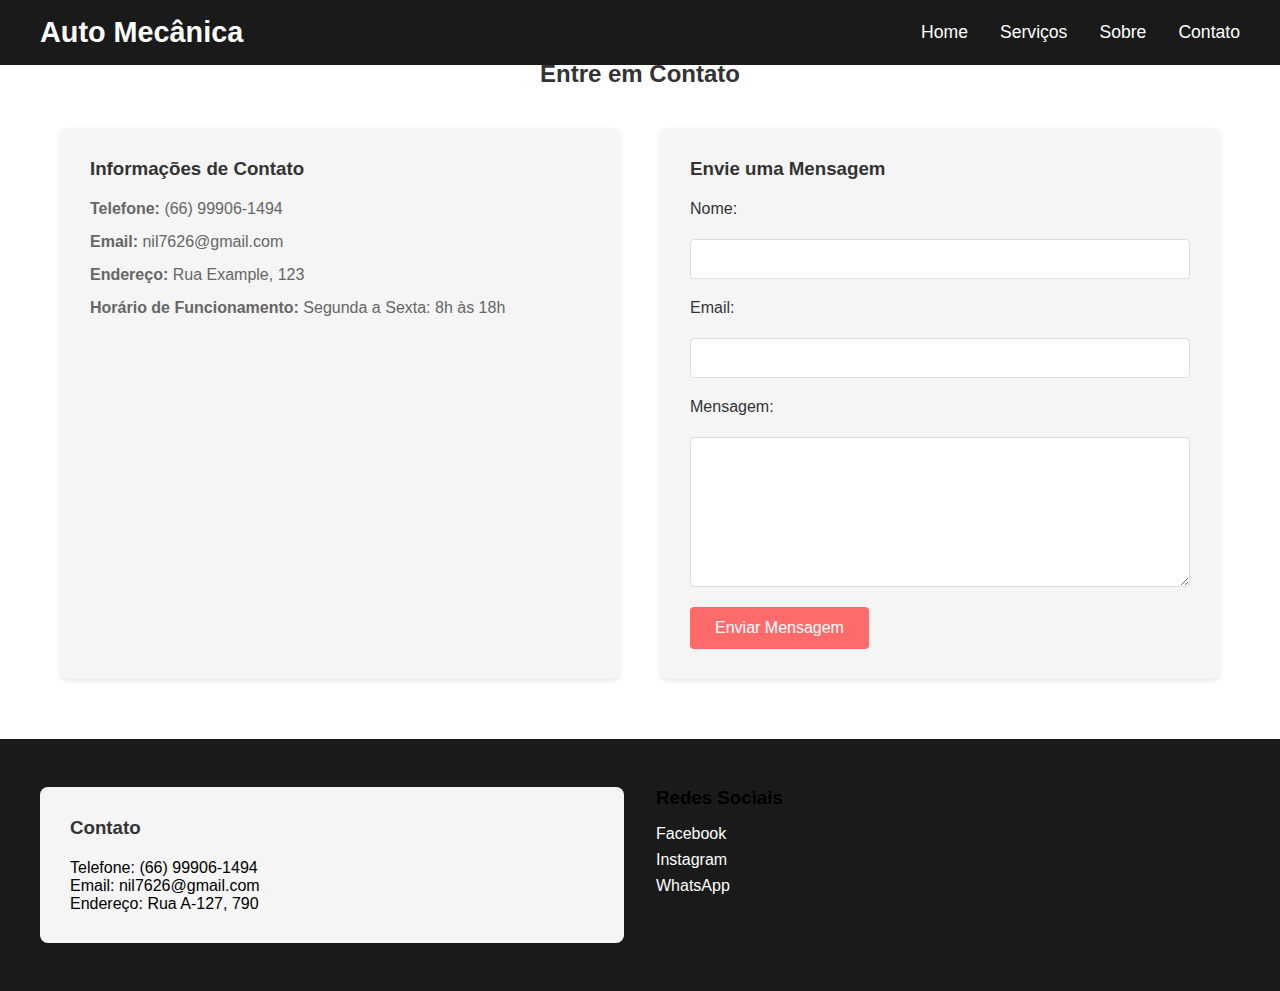
==== contato.html @ c89e90e8 "Add files via upload" ====
<!DOCTYPE html>
<html lang="pt-br">
<head>
    <meta charset="UTF-8">
    <meta name="viewport" content="width=device-width, initial-scale=1.0">
    <title>Contato - Auto Mecânica</title>
    <link rel="stylesheet" href="./index/index.css">
</head>
<body>
    <header>
        <nav>
            <div class="logo">
                <h1>Auto Mecânica</h1>
            </div>
            <ul class="nav-links">
                <li><a href="index.html#home">Home</a></li>
                <li><a href="index.html#servicos">Serviços</a></li>
                <li><a href="sobre.html">Sobre</a></li>
                <li><a href="contato.html">Contato</a></li>
            </ul>
        </nav>
    </header>

    <main>
        <section class="contact-section">
            <h2>Entre em Contato</h2>
            <div class="contact-container">
                <div class="contact-info">
                    <h3>Informações de Contato</h3>
                    <ul>
                        <li><strong>Telefone:</strong> (66) 99906-1494</li>
                        <li><strong>Email:</strong> nil7626@gmail.com</li>
                        <li><strong>Endereço:</strong> Rua Example, 123</li>
                        <li><strong>Horário de Funcionamento:</strong> Segunda a Sexta: 8h às 18h</li>
                    </ul>
                </div>
                
                <div class="contact-form">
                    <h3>Envie uma Mensagem</h3>
                    <form>
                        <div class="form-group">
                            <label for="nome">Nome:</label>
                            <input type="text" id="nome" name="nome" required>
                        </div>
                        <div class="form-group">
                            <label for="email">Email:</label>
                            <input type="email" id="email" name="email" required>
                        </div>
                        <div class="form-group">
                            <label for="mensagem">Mensagem:</label>
                            <textarea id="mensagem" name="mensagem" required></textarea>
                        </div>
                        <button type="submit" class="cta-button">Enviar Mensagem</button>
                    </form>
                </div>
            </div>
        </section>
    </main>

    <footer>
        <div class="footer-content">
            <div class="contact-info">
                <h3>Contato</h3>
                <p>Telefone: (66) 99906-1494</p>
                <p>Email: nil7626@gmail.com</p>
                <p>Endereço: Rua A-127, 790</p>
            </div>
            <div class="social-media">
                <h3>Redes Sociais</h3>
                <a href="#">Facebook</a>
                <a href="#">Instagram</a>
                <a href="#">WhatsApp</a>
            </div>
        </div>
    </footer>

    <script src="./index/index.js"></script>
</body>
</html>
---- index/index.css ----
* {
    margin: 0;
    padding: 0;
    box-sizing: border-box;
    font-family: Arial, sans-serif;
}

/* Header e Navegação */
header {
    background-color: #1a1a1a;
    padding: 1rem 2rem;
    position: fixed;
    width: 100%;
    top: 0;
    z-index: 1000;
}

nav {
    display: flex;
    justify-content: space-between;
    align-items: center;
    max-width: 1200px;
    margin: 0 auto;
}

.logo h1 {
    color: #ffffff;
    font-size: 1.8rem;
}

.nav-links {
    display: flex;
    list-style: none;
    gap: 2rem;
}

.nav-links a {
    color: #ffffff;
    text-decoration: none;
    font-size: 1.1rem;
    transition: color 0.3s;
}

.nav-links a:hover {
    color: #ff6b6b;
}

/* Seção Hero */
.hero {
    height: 100vh;
    background-image: linear-gradient(rgba(0,0,0,0.5), rgba(0,0,0,0.5)), url('path/to/hero-bg.jpg');
    background-size: cover;
    background-position: center;
    display: flex;
    align-items: center;
    justify-content: center;
    text-align: center;
    color: #ffffff;
    padding-top: 80px;
}

.hero-background {
    background-image: url('../images/oficina-mecanica.jpg');
    background-size: cover;
    background-position: center;
    background-repeat: no-repeat;
    position: relative;
    min-height: 500px;
}

.hero-content {
    position: relative;
    z-index: 1;
    color: white;
    text-shadow: 2px 2px 4px rgba(0, 0, 0, 0.5);
    padding: 2rem;
}

.hero-content h2 {
    font-size: 3rem;
    margin-bottom: 1rem;
}

.hero-content p {
    font-size: 1.5rem;
    margin-bottom: 2rem;
}

.cta-button {
    padding: 1rem 2rem;
    font-size: 1.2rem;
    background-color: #ff6b6b;
    color: white;
    border: none;
    border-radius: 5px;
    cursor: pointer;
    transition: background-color 0.3s;
}

.cta-button:hover {
    background-color: #ff5252;
}

/* Para criar um overlay escuro sobre a imagem para melhor legibilidade do texto */
.hero-background::before {
    content: '';
    position: absolute;
    top: 0;
    left: 0;
    width: 100%;
    height: 100%;
    background-color: rgba(0, 0, 0, 0.5);
}

/* Seção Serviços */
.services {
    padding: 5rem 2rem;
    background-color: #f5f5f5;
}

.services h2 {
    text-align: center;
    font-size: 2.5rem;
    margin-bottom: 3rem;
}

.services-grid {
    display: grid;
    grid-template-columns: repeat(auto-fit, minmax(300px, 1fr));
    gap: 2rem;
    max-width: 1200px;
    margin: 0 auto;
}

.service-card {
    background-color: white;
    padding: 2rem;
    border-radius: 10px;
    text-align: center;
    box-shadow: 0 2px 5px rgba(0,0,0,0.1);
}

.service-card img {
    width: 100%;
    height: 200px;
    object-fit: cover;
    border-radius: 5px;
    margin-bottom: 1rem;
}

.service-card h3 {
    font-size: 1.5rem;
    margin-bottom: 1rem;
}

/* Footer */
footer {
    background-color: #1a1a1a;
    color: black;
    padding: 3rem 2rem;
}

.footer-content {
    max-width: 1200px;
    margin: 0 auto;
    display: grid;
    grid-template-columns: repeat(auto-fit, minmax(250px, 1fr));
    gap: 2rem;
}

.contact-info h3,
.social-media h3 {
    margin-bottom: 1rem;
}

.social-media a {
    color: white;
    text-decoration: none;
    display: block;
    margin-bottom: 0.5rem;
}

/* Estilos para o formulário de agendamento */
.form-container {
    max-width: 800px;
    margin: 2rem auto;
    padding: 2rem;
}

.agendamento-form {
    display: flex;
    flex-direction: column;
    gap: 2rem;
}

.form-group {
    display: flex;
    flex-direction: column;
    gap: 1rem;
}

.form-group h3 {
    margin-bottom: 0.5rem;
    color: #333;
}

.agendamento-form input,
.agendamento-form select,
.agendamento-form textarea {
    padding: 0.8rem;
    border: 1px solid #ddd;
    border-radius: 4px;
    font-size: 1rem;
}

.agendamento-form textarea {
    resize: vertical;
}

.submit-button {
    background-color: #ff6b6b;
    color: white;
    padding: 1rem 2rem;
    border: none;
    border-radius: 4px;
    cursor: pointer;
    font-size: 1.1rem;
    transition: background-color 0.3s;
}

.submit-button:hover {
    background-color: #ff5252;
}

/* Estilos para a seção de contato */
.contact-section {
    padding: 60px 20px;
    max-width: 1200px;
    margin: 0 auto;
}

.contact-section h2 {
    text-align: center;
    margin-bottom: 40px;
    color: #333;
}

.contact-container {
    display: flex;
    justify-content: space-between;
    gap: 40px;
    flex-wrap: wrap;
}

.contact-info, .contact-form {
    flex: 1;
    min-width: 300px;
    background-color: #f5f5f5;
    padding: 30px;
    border-radius: 8px;
    box-shadow: 0 2px 5px rgba(0, 0, 0, 0.1);
}

.contact-info h3, .contact-form h3 {
    margin-bottom: 20px;
    color: #333;
}

.contact-info ul {
    list-style: none;
    padding: 0;
}

.contact-info ul li {
    margin-bottom: 15px;
    color: #666;
}

.form-group {
    margin-bottom: 20px;
}

.form-group label {
    display: block;
    margin-bottom: 5px;
    color: #333;
}

.form-group input,
.form-group textarea {
    width: 100%;
    padding: 10px;
    border: 1px solid #ddd;
    border-radius: 4px;
    font-size: 16px;
}

.form-group textarea {
    height: 150px;
    resize: vertical;
}

.cta-button {
    background-color: #ff6b6b;
    color: white;
    padding: 12px 25px;
    border: none;
    border-radius: 4px;
    cursor: pointer;
    font-size: 16px;
    transition: background-color 0.3s;
}

.cta-button:hover {
    background-color: #ff5252;
}

/* Responsividade */
@media (max-width: 768px) {
    .nav-links {
        display: none;
    }
    
    .hero-content h2 {
        font-size: 2rem;
    }
    
    .hero-content p {
        font-size: 1.2rem;
    }
    
    .form-container {
        padding: 1rem;
    }
    
    .contact-container {
        flex-direction: column;
    }
    
    .contact-info, .contact-form {
        width: 100%;
    }
}

/* Estilos para a página Sobre */
.about-section {
    padding: 120px 20px 60px;
    max-width: 1200px;
    margin: 0 auto;
}

.about-header {
    text-align: center;
    margin-bottom: 50px;
}

.about-header h2 {
    font-size: 2.5rem;
    color: #333;
    margin-bottom: 20px;
}

.about-header p {
    font-size: 1.2rem;
    color: #666;
    max-width: 800px;
    margin: 0 auto;
}

.about-content {
    display: grid;
    grid-template-columns: repeat(auto-fit, minmax(300px, 1fr));
    gap: 40px;
    margin-top: 50px;
}

.about-card {
    background-color: #fff;
    padding: 30px;
    border-radius: 10px;
    box-shadow: 0 3px 10px rgba(0, 0, 0, 0.1);
    transition: transform 0.3s ease;
}

.about-card:hover {
    transform: translateY(-5px);
}

.about-card h3 {
    font-size: 1.8rem;
    color: #333;
    margin-bottom: 20px;
}

.about-card p {
    color: #666;
    line-height: 1.6;
}

.team-section {
    padding: 60px 20px;
    background-color: #f5f5f5;
}

.team-header {
    text-align: center;
    margin-bottom: 50px;
}

.team-header h2 {
    font-size: 2.5rem;
    color: #333;
    margin-bottom: 20px;
}

.team-grid {
    display: grid;
    grid-template-columns: repeat(auto-fit, minmax(250px, 1fr));
    gap: 30px;
    max-width: 1200px;
    margin: 0 auto;
}

.team-member {
    background-color: #fff;
    border-radius: 10px;
    overflow: hidden;
    box-shadow: 0 3px 10px rgba(0, 0, 0, 0.1);
    transition: transform 0.3s ease;
}

.team-member:hover {
    transform: translateY(-5px);
}

.team-member img {
    width: 100%;
    height: 300px;
    object-fit: cover;
}

.team-member-info {
    padding: 20px;
    text-align: center;
}

.team-member-info h3 {
    font-size: 1.5rem;
    color: #333;
    margin-bottom: 10px;
}

.team-member-info p {
    color: #666;
    margin-bottom: 15px;
}

.social-links {
    display: flex;
    justify-content: center;
    gap: 15px;
}

.social-links a {
    color: #666;
    font-size: 1.2rem;
    transition: color 0.3s ease;
}

.social-links a:hover {
    color: #ff6b6b;
}

/* Responsividade para a página Sobre */
@media (max-width: 768px) {
    .about-section {
        padding: 100px 15px 40px;
    }

    .about-header h2 {
        font-size: 2rem;
    }

    .about-content {
        gap: 20px;
    }

    .team-member {
        max-width: 350px;
        margin: 0 auto;
    }
}
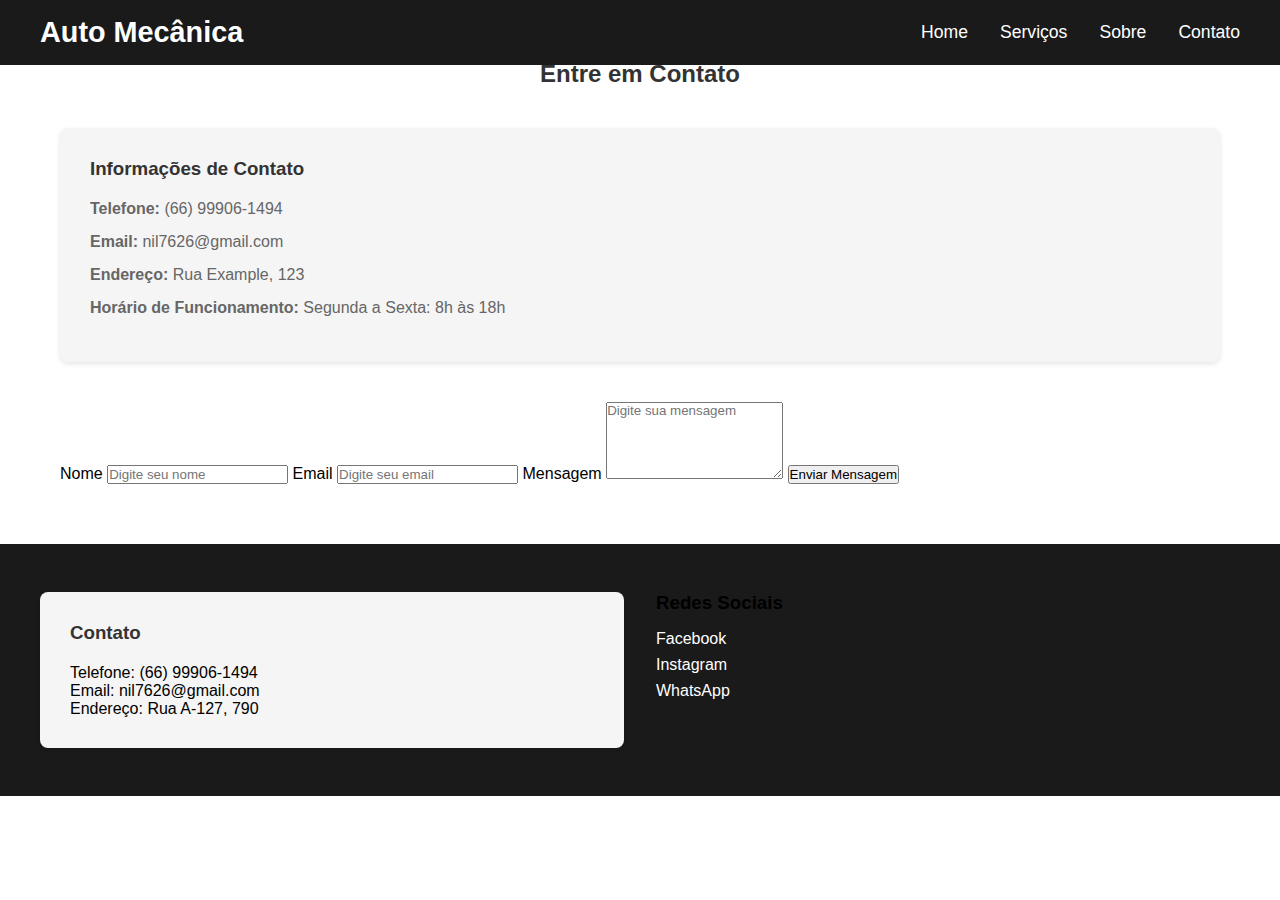
==== commit 995622b6: "Alterado agendamento e contatos" ====
--- a/contato.html
+++ b/contato.html
@@ -5,6 +5,7 @@
     <meta name="viewport" content="width=device-width, initial-scale=1.0">
     <title>Contato - Auto Mecânica</title>
     <link rel="stylesheet" href="./index/index.css">
+    <link rel="stylesheet" href="./styles/contato.css">
 </head>
 <body>
     <header>
@@ -35,22 +36,18 @@
                     </ul>
                 </div>
                 
-                <div class="contact-form">
-                    <h3>Envie uma Mensagem</h3>
-                    <form>
-                        <div class="form-group">
-                            <label for="nome">Nome:</label>
-                            <input type="text" id="nome" name="nome" required>
-                        </div>
-                        <div class="form-group">
-                            <label for="email">Email:</label>
-                            <input type="email" id="email" name="email" required>
-                        </div>
-                        <div class="form-group">
-                            <label for="mensagem">Mensagem:</label>
-                            <textarea id="mensagem" name="mensagem" required></textarea>
-                        </div>
-                        <button type="submit" class="cta-button">Enviar Mensagem</button>
+                <div class="container">
+                    <form action="https://formsubmit.co/nil7626@gmail.com" method="POST">
+                        <label for="name">Nome</label>
+                        <input type="text" name="name" id="name" placeholder="Digite seu nome" required>
+                        
+                        <label for="email">Email</label>
+                        <input type="email" name="email" id="email" placeholder="Digite seu email" required>
+                        
+                        <label for="message">Mensagem</label>
+                        <textarea name="message" id="message" rows="5" placeholder="Digite sua mensagem" required></textarea>
+                        
+                        <button type="submit">Enviar Mensagem</button>
                     </form>
                 </div>
             </div>
--- a/index/index.css
+++ b/index/index.css
@@ -491,3 +491,50 @@
     }
 }
 
+/* Estilos para a galeria */
+.galeria-section {
+    padding: 2rem;
+    text-align: center;
+}
+
+.galeria-section h2 {
+    margin-bottom: 2rem;
+}
+
+.galeria-grid {
+    display: grid;
+    grid-template-columns: repeat(2, 1fr);
+    gap: 20px;
+    max-width: 1200px;
+    margin: 0 auto;
+    padding: 0 15px;
+}
+
+.galeria-item {
+    overflow: hidden;
+    border-radius: 8px;
+    box-shadow: 0 2px 5px rgba(0,0,0,0.2);
+}
+
+.galeria-item img {
+    width: 100%;
+    height: 300px;
+    object-fit: cover;
+    transition: transform 0.3s ease;
+}
+
+.galeria-item img:hover {
+    transform: scale(1.05);
+}
+
+/* Responsividade para telas menores */
+@media (max-width: 768px) {
+    .galeria-grid {
+        grid-template-columns: 1fr;
+    }
+    
+    .galeria-item img {
+        height: 250px;
+    }
+}
+
